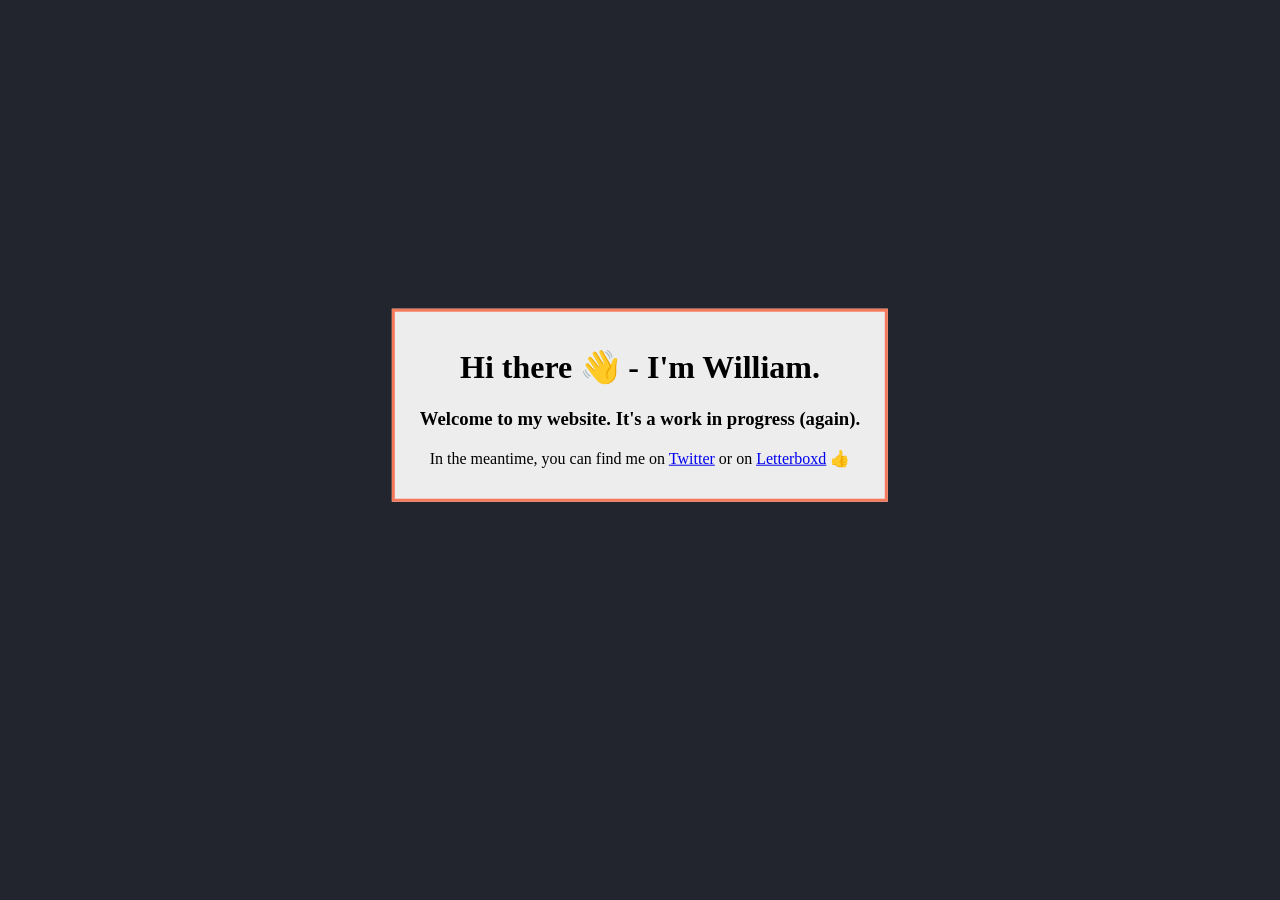
==== home.html @ 790e45f3 "added html content" ====
<!DOCTYPE html>
<html lang="en" dir="ltr">
  <head>
    <meta charset="utf-8">
    <title>William Miguel</title>

    <style>
      body {
        background-color: #22252D;
        text-align: center;
        margin: auto;
        position: absolute;
        top: 45%;
        left: 50%;
        -ms-transform: translate(-50%, -50%);
        transform: translate(-50%, -50%);
      }
      div {
        background-color: #ededed;
        padding: 15px 25px;
        border: 3px solid #F57A5B;
      }
    </style>
  </head>
  <body>
    <div>
      <h1>Hi there 👋 - I'm William.</h1>
      <h3>Welcome to my website. It's a work in progress (again).</h3>
      <p>In the meantime, you can find me on <a href="https://twitter.com/wmiguel4815">Twitter</a> or on <a href="https://letterboxd.com/wmiguel4815/">Letterboxd</a> 👍</p>
    </div>
  </body>
</html>
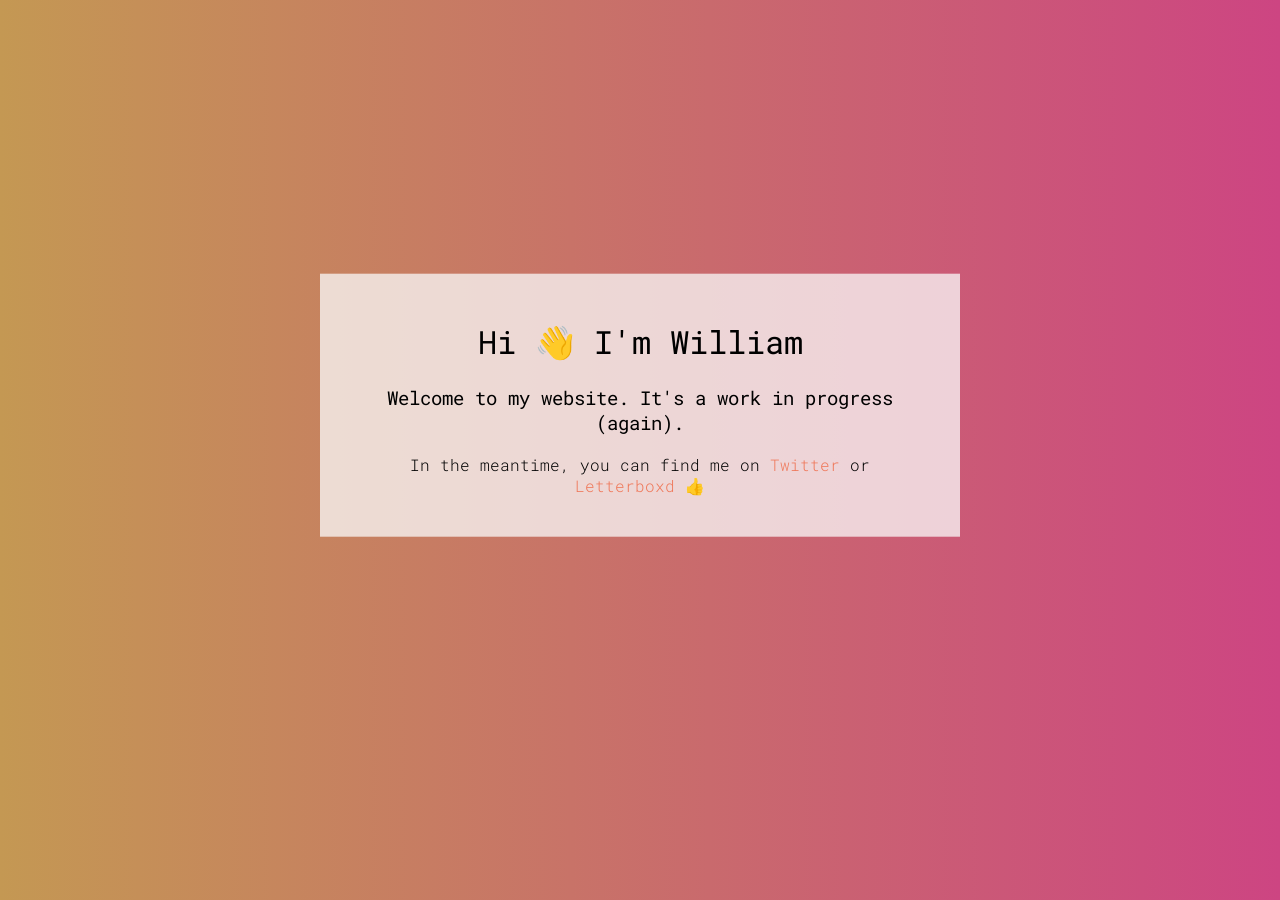
==== commit eef961d0: "added css and js files" ====
--- a/home.html
+++ b/home.html
@@ -4,29 +4,18 @@
     <meta charset="utf-8">
     <title>William Miguel</title>
 
-    <style>
-      body {
-        background-color: #22252D;
-        text-align: center;
-        margin: auto;
-        position: absolute;
-        top: 45%;
-        left: 50%;
-        -ms-transform: translate(-50%, -50%);
-        transform: translate(-50%, -50%);
-      }
-      div {
-        background-color: #ededed;
-        padding: 15px 25px;
-        border: 3px solid #F57A5B;
-      }
-    </style>
+    <script src="https://cdnjs.cloudflare.com/ajax/libs/jquery/2.0.2/jquery.min.js"></script>
+    <link href="https://fonts.googleapis.com/css2?family=Roboto+Mono:wght@100;300;400;500&display=swap" rel="stylesheet">
+
+    <link rel="stylesheet" type="text/css" href="css/style.css">
   </head>
   <body>
     <div>
-      <h1>Hi there 👋 - I'm William.</h1>
+      <h1>Hi 👋 I'm William</h1>
       <h3>Welcome to my website. It's a work in progress (again).</h3>
-      <p>In the meantime, you can find me on <a href="https://twitter.com/wmiguel4815">Twitter</a> or on <a href="https://letterboxd.com/wmiguel4815/">Letterboxd</a> 👍</p>
+      <p>In the meantime, you can find me on <a href="https://twitter.com/wmiguel4815">Twitter</a> or <a href="https://letterboxd.com/wmiguel4815/">Letterboxd</a> 👍</p>
     </div>
+
+    <script src="js/main.js"></script>
   </body>
 </html>
--- a/css/style.css
+++ b/css/style.css
@@ -0,0 +1,34 @@
+body {
+  background-color: #22252D;
+  font-family: 'Roboto Mono', monospace; /* Weights:  100 300 400 500 */
+}
+div {
+  background-color: rgba(250,250,250,.75);
+
+  padding: 25px 50px;
+  text-align: center;
+  margin: auto;
+  position: absolute;
+  top: 45%;
+  left: 50%;
+  -ms-transform: translate(-50%, -50%);
+  transform: translate(-50%, -50%);
+}
+
+h1, h3 {
+  font-weight: 400;
+}
+
+p {
+  font-weight: 300;
+}
+
+a {
+  color: #ef785a;
+  text-decoration: none;
+}
+
+a:hover {
+  color: #4cb9e2;
+  text-decoration: none;
+}
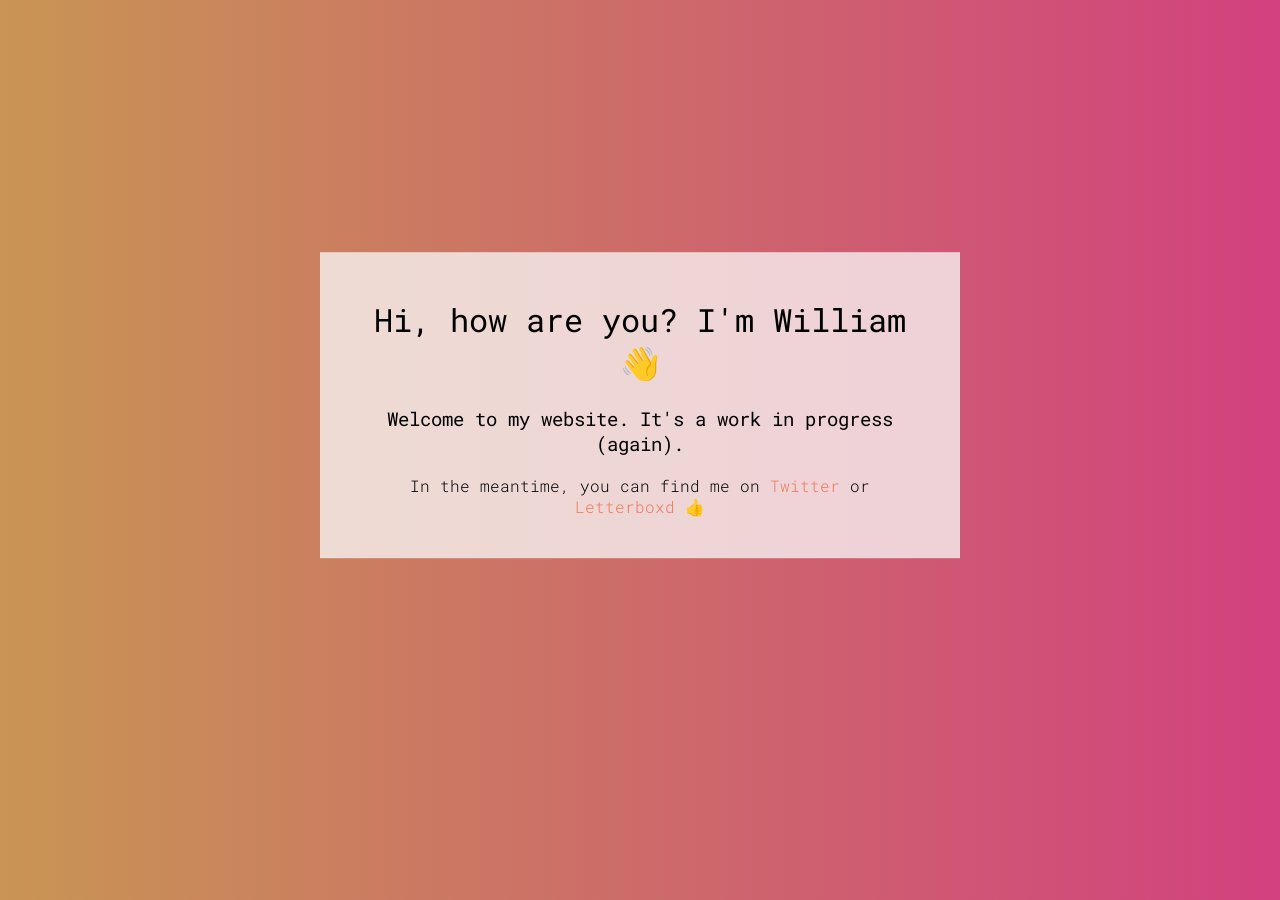
==== commit 8da95ff2: "updated html" ====
--- a/home.html
+++ b/home.html
@@ -11,7 +11,7 @@
   </head>
   <body>
     <div>
-      <h1>Hi 👋 I'm William</h1>
+      <h1>Hi, how are you? I'm William 👋</h1>
       <h3>Welcome to my website. It's a work in progress (again).</h3>
       <p>In the meantime, you can find me on <a href="https://twitter.com/wmiguel4815">Twitter</a> or <a href="https://letterboxd.com/wmiguel4815/">Letterboxd</a> 👍</p>
     </div>
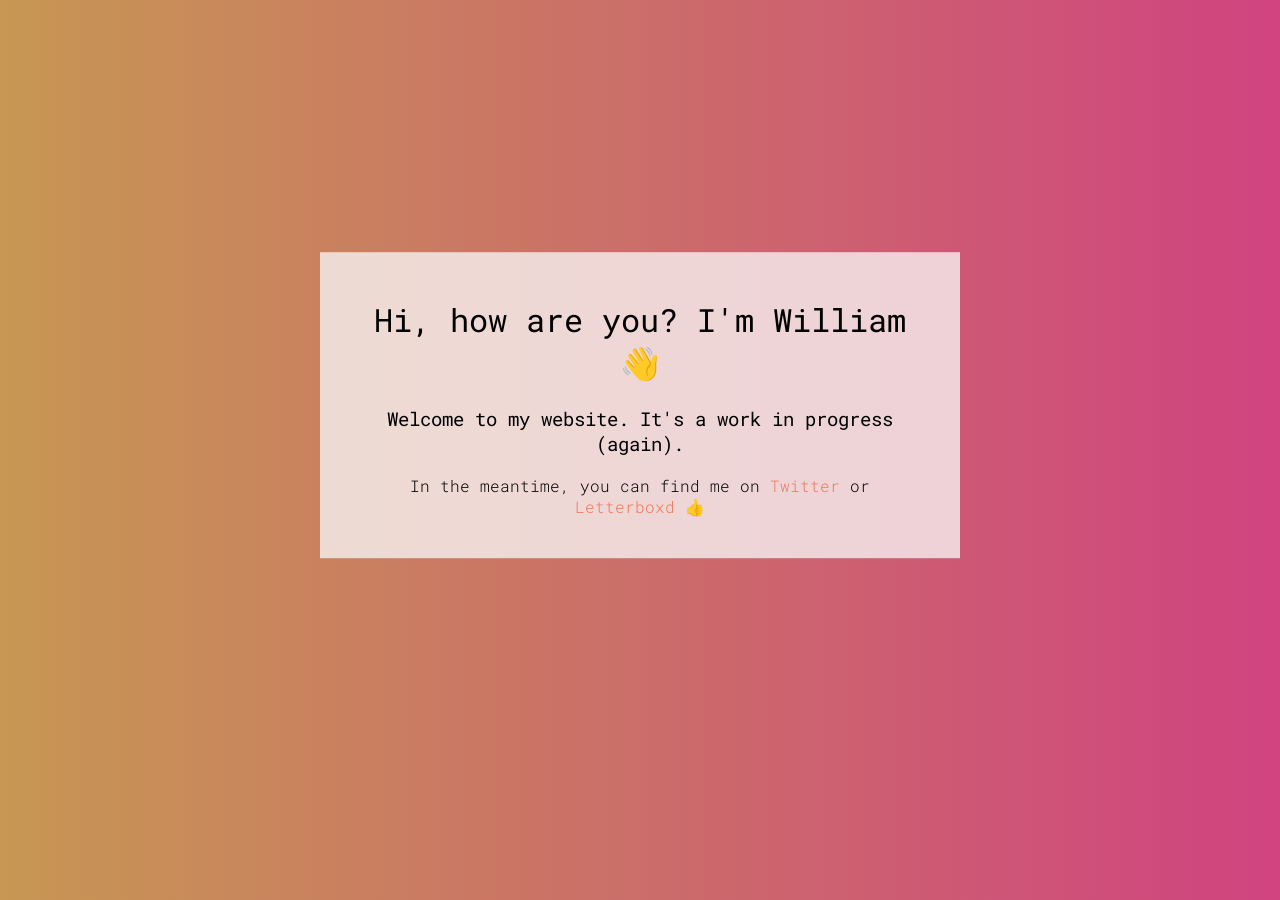
==== commit 01fb0b39: "Update home.html" ====
--- a/home.html
+++ b/home.html
@@ -5,6 +5,7 @@
     <title>William Miguel</title>
 
     <script src="https://cdnjs.cloudflare.com/ajax/libs/jquery/2.0.2/jquery.min.js"></script>
+    <!-- Google Fonts -->
     <link href="https://fonts.googleapis.com/css2?family=Roboto+Mono:wght@100;300;400;500&display=swap" rel="stylesheet">
 
     <link rel="stylesheet" type="text/css" href="css/style.css">
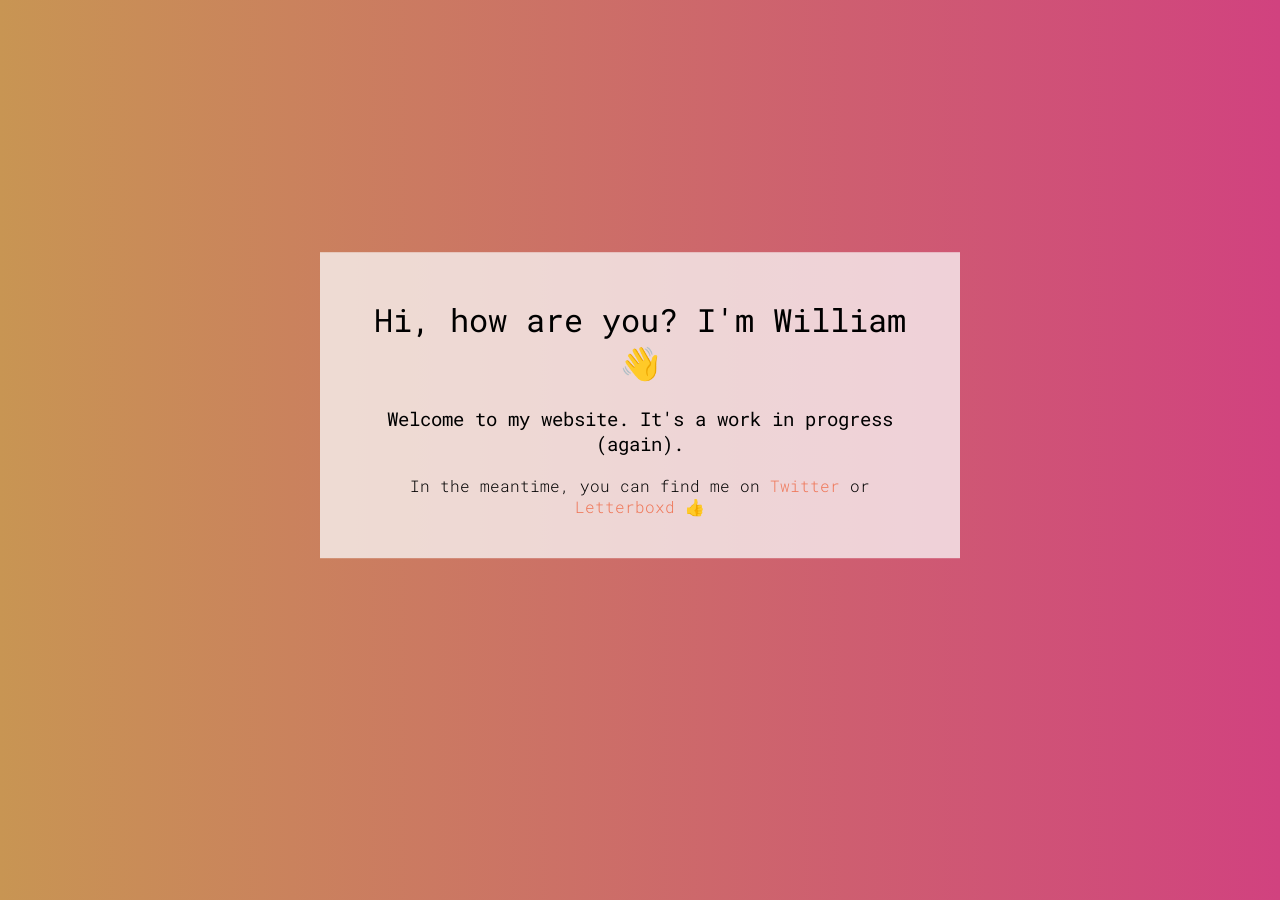
==== commit f29ec841: "new commit" ====
--- a/home.html
+++ b/home.html
@@ -11,7 +11,7 @@
     <link rel="stylesheet" type="text/css" href="css/style.css">
   </head>
   <body>
-    <div>
+    <div id="introduction">
       <h1>Hi, how are you? I'm William 👋</h1>
       <h3>Welcome to my website. It's a work in progress (again).</h3>
       <p>In the meantime, you can find me on <a href="https://twitter.com/wmiguel4815">Twitter</a> or <a href="https://letterboxd.com/wmiguel4815/">Letterboxd</a> 👍</p>
--- a/css/style.css
+++ b/css/style.css
@@ -2,7 +2,7 @@
   background-color: #22252D;
   font-family: 'Roboto Mono', monospace; /* Weights:  100 300 400 500 */
 }
-div {
+#introduction {
   background-color: rgba(250,250,250,.75);
 
   padding: 25px 50px;
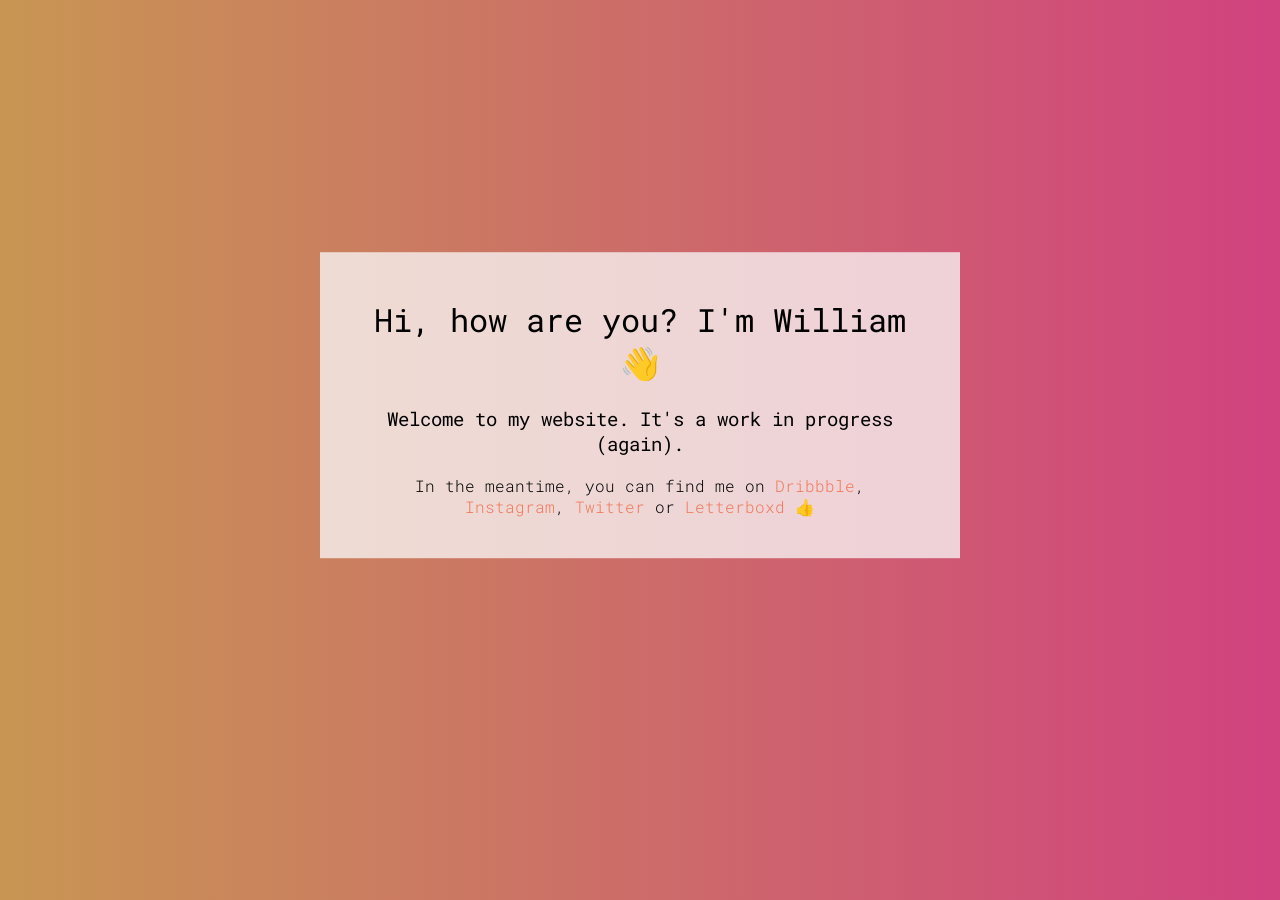
==== commit 6b97bdc8: "new commit" ====
--- a/home.html
+++ b/home.html
@@ -14,7 +14,7 @@
     <div id="introduction">
       <h1>Hi, how are you? I'm William 👋</h1>
       <h3>Welcome to my website. It's a work in progress (again).</h3>
-      <p>In the meantime, you can find me on <a href="https://twitter.com/wmiguel4815">Twitter</a> or <a href="https://letterboxd.com/wmiguel4815/">Letterboxd</a> 👍</p>
+      <p>In the meantime, you can find me on <a href="https://dribbble.com/wmiguel4815">Dribbble</a>, <a href="https://www.instagram.com/wmiguel4815/">Instagram</a>, <a href="https://twitter.com/wmiguel4815">Twitter</a> or <a href="https://letterboxd.com/wmiguel4815/">Letterboxd</a> 👍</p>
     </div>
 
     <script src="js/main.js"></script>
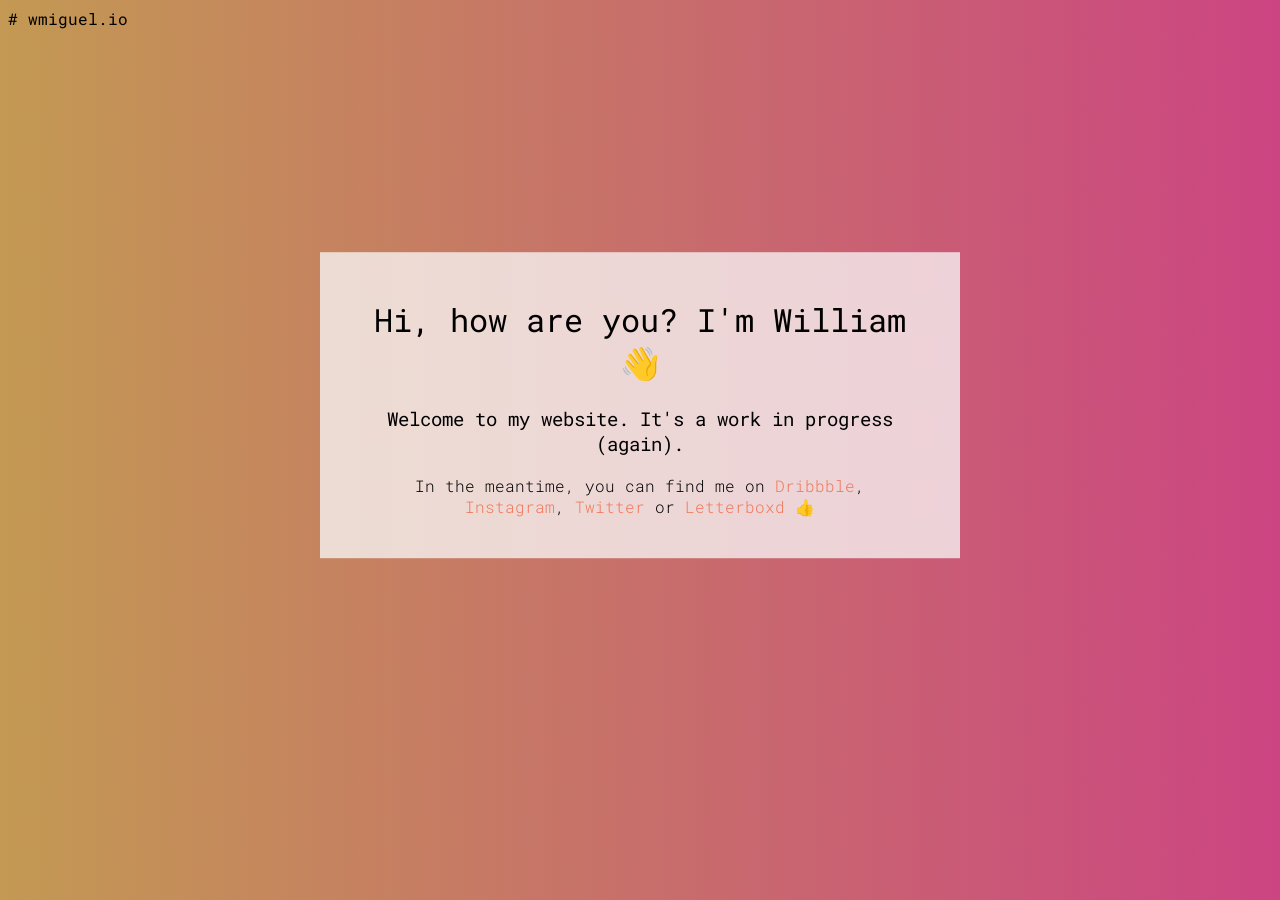
==== commit d7ea1115: "updated README and home" ====
--- a/home.html
+++ b/home.html
@@ -20,3 +20,4 @@
     <script src="js/main.js"></script>
   </body>
 </html>
+# wmiguel.io
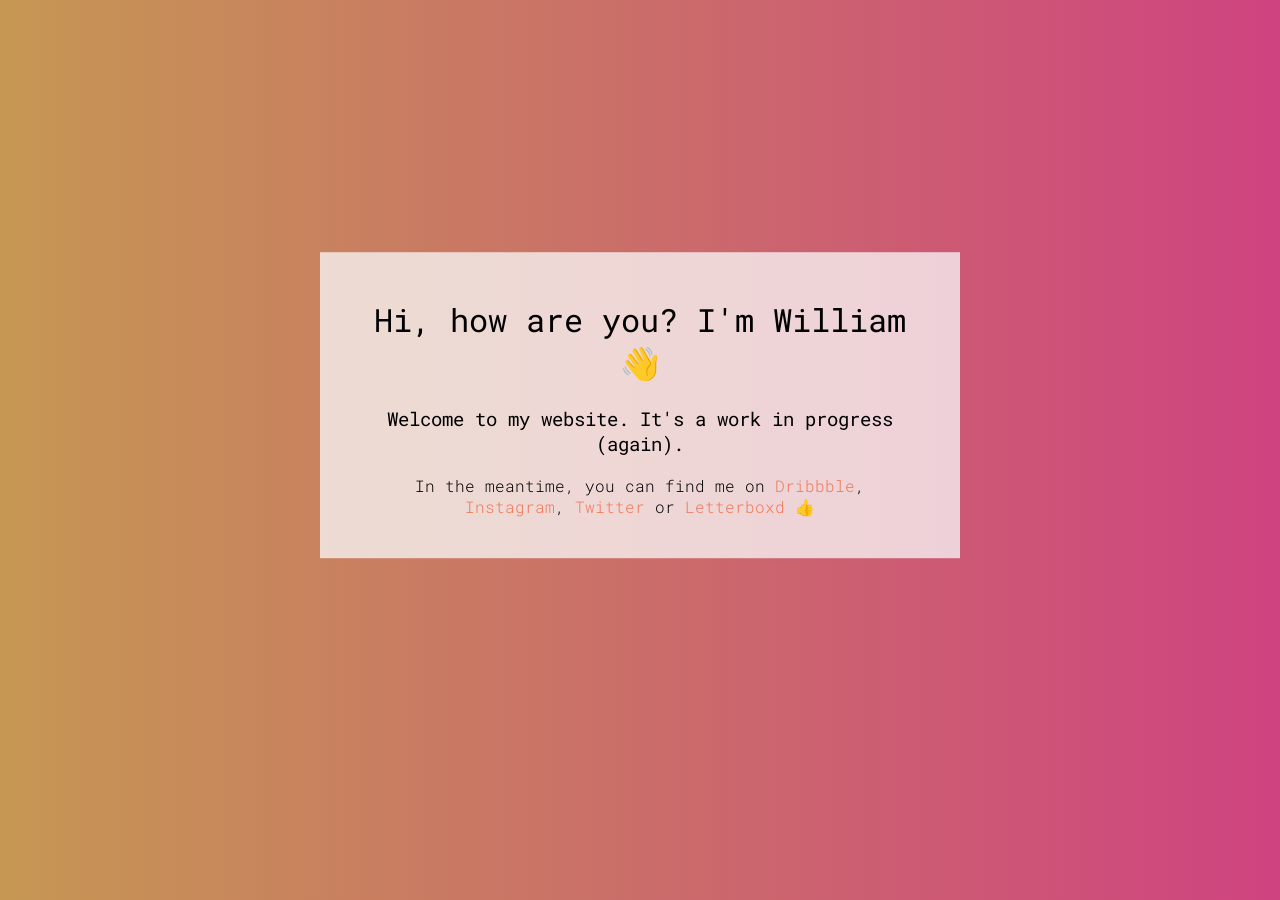
==== commit 42de0972: "removed text" ====
--- a/home.html
+++ b/home.html
@@ -20,4 +20,3 @@
     <script src="js/main.js"></script>
   </body>
 </html>
-# wmiguel.io
